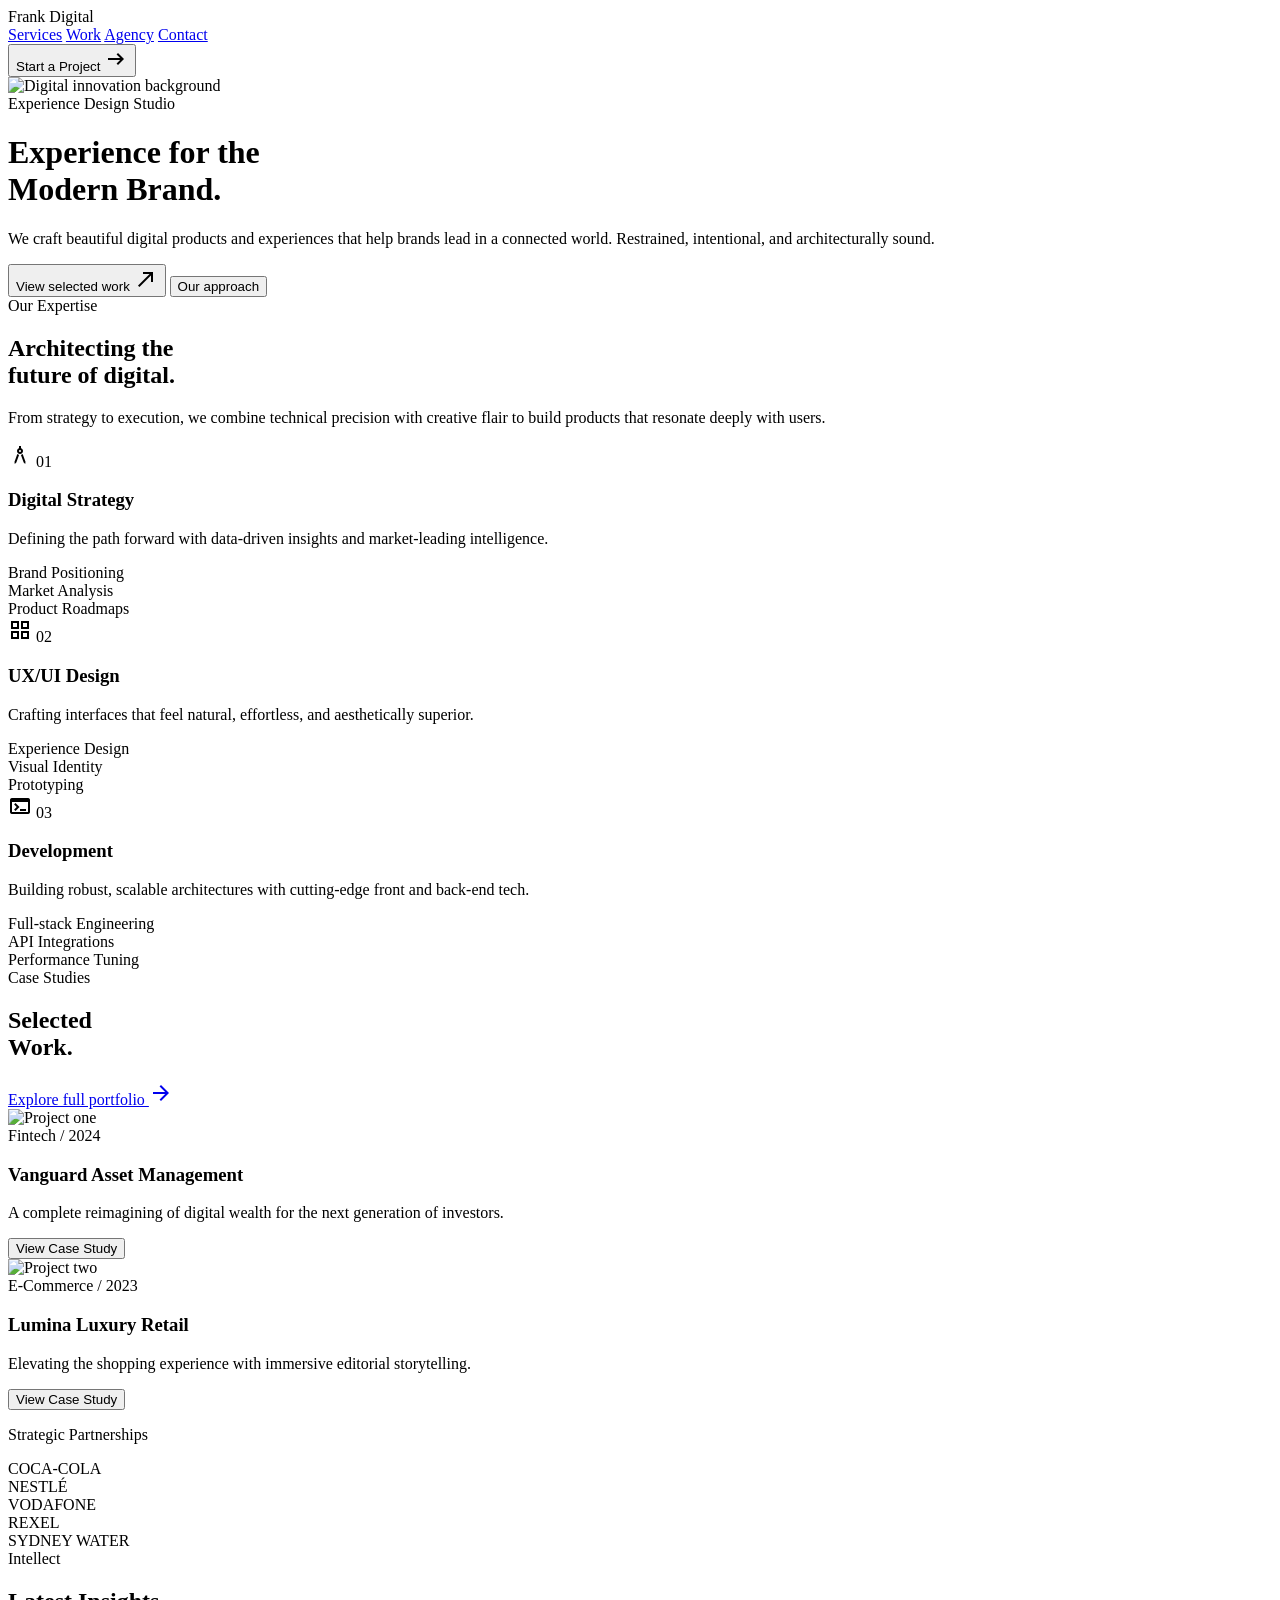
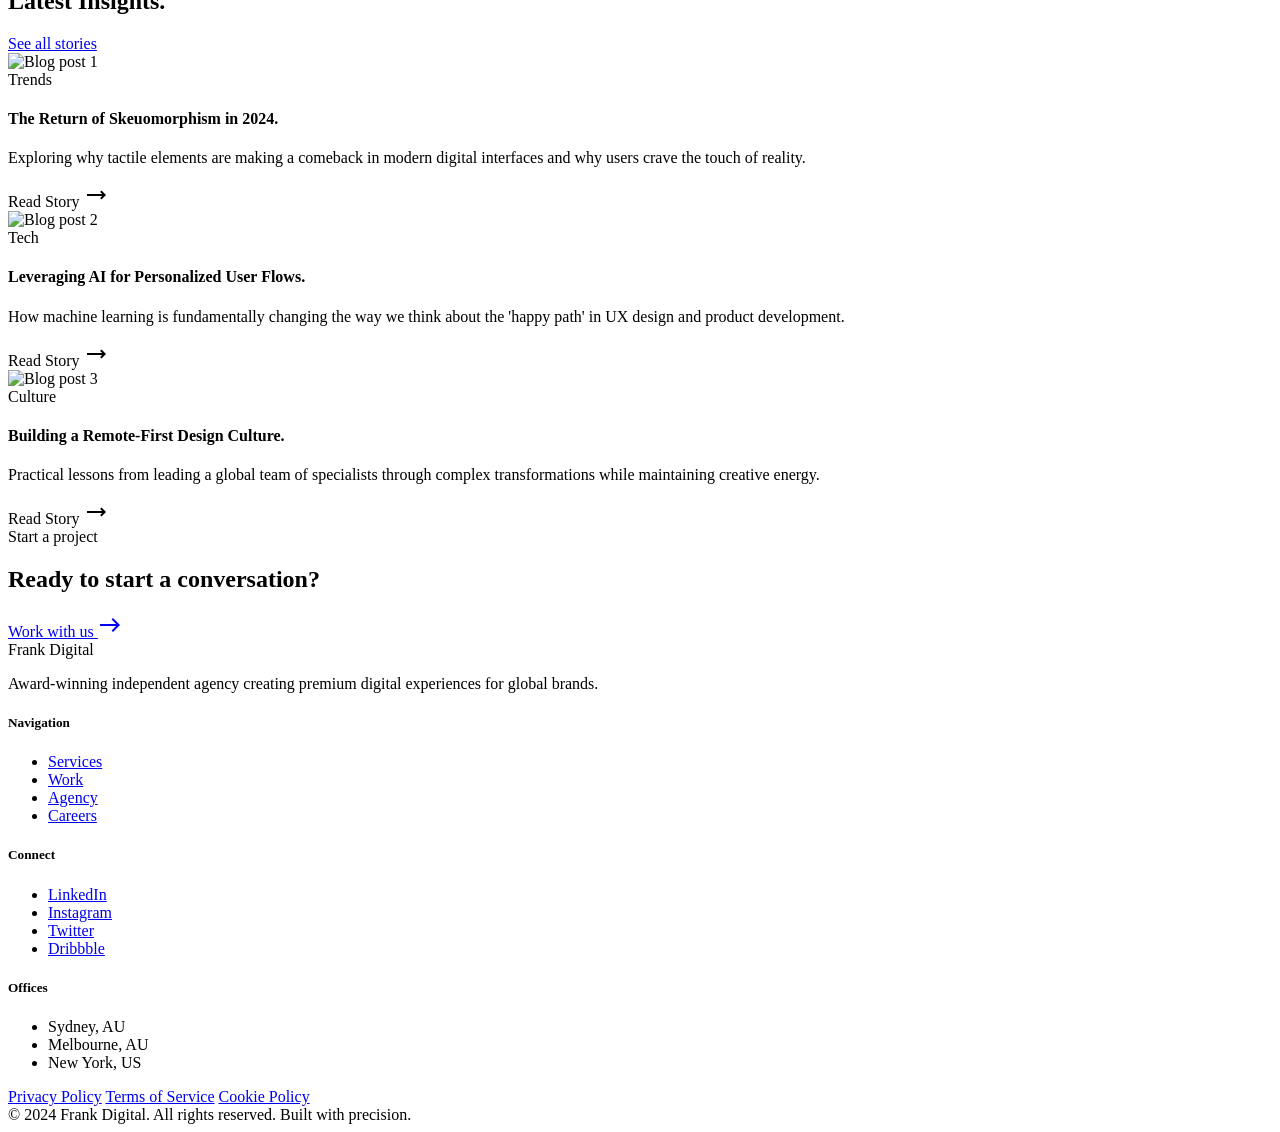
==== frank-digital/index.html @ 0c2966d9 "feat: implement initial landing page with navigation, hero, and services sections." ====
<!DOCTYPE html>

<html class="light" lang="en"><head>
<meta charset="utf-8"/>
<meta content="width=device-width, initial-scale=1.0" name="viewport"/>
<link href="https://fonts.googleapis.com" rel="preconnect"/>
<link crossorigin="" href="https://fonts.gstatic.com" rel="preconnect"/>
<link href="https://fonts.googleapis.com/css2?family=Plus+Jakarta+Sans:wght@400;500;600;700;800&amp;family=Manrope:wght@400;500;600&amp;display=swap" rel="stylesheet"/>
<link href="https://fonts.googleapis.com/css2?family=Material+Symbols+Outlined:wght,FILL@100..700,0..1&amp;display=swap" rel="stylesheet"/>
<script src="https://cdn.tailwindcss.com?plugins=forms,container-queries"></script>
<script id="tailwind-config">
      tailwind.config = {
        darkMode: "class",
        theme: {
          extend: {
            colors: {
              "on-secondary-fixed": "#181c21",
              "on-primary-fixed": "#3f0300",
              "tertiary": "#5c5c5c",
              "surface-container-high": "#e5e8ef",
              "surface-container": "#ebeef5",
              "secondary": "#5b5f64",
              "outline-variant": "#e5beb6",
              "on-tertiary": "#ffffff",
              "tertiary-container": "#757474",
              "tertiary-fixed": "#e4e2e2",
              "inverse-primary": "#ffb4a6",
              "on-primary-fixed-variant": "#900f00",
              "secondary-fixed-dim": "#c3c6cd",
              "on-tertiary-fixed": "#1b1c1c",
              "on-error-container": "#93000a",
              "on-surface-variant": "#5c403b",
              "on-tertiary-fixed-variant": "#464747",
              "primary-fixed": "#ffdad3",
              "primary-container": "#dc3219",
              "surface-bright": "#f7f9ff",
              "surface": "#f7f9ff",
              "on-secondary": "#ffffff",
              "surface-tint": "#bb1801",
              "on-secondary-container": "#5f6369",
              "tertiary-fixed-dim": "#c7c6c6",
              "surface-container-lowest": "#ffffff",
              "on-secondary-fixed-variant": "#43474d",
              "surface-container-low": "#f1f4fb",
              "surface-variant": "#e0e2e9",
              "secondary-fixed": "#e0e2e9",
              "inverse-on-surface": "#eef1f8",
              "error-container": "#ffdad6",
              "on-background": "#181c21",
              "primary": "#b71600",
              "inverse-surface": "#2d3136",
              "surface-container-highest": "#e0e2e9",
              "on-primary": "#ffffff",
              "on-tertiary-container": "#fefcfc",
              "on-primary-container": "#fffbff",
              "outline": "#906f69",
              "error": "#ba1a1a",
              "on-surface": "#181c21",
              "on-error": "#ffffff",
              "primary-fixed-dim": "#ffb4a6",
              "secondary-container": "#dde0e7",
              "background": "#f7f9ff",
              "surface-dim": "#d7dae1"
            },
            fontFamily: {
              "headline": ["Plus Jakarta Sans"],
              "body": ["Manrope"],
              "label": ["Manrope"]
            },
            borderRadius: {"DEFAULT": "0.125rem", "lg": "0.25rem", "xl": "0.5rem", "full": "0.75rem"},
          },
        },
      }
    </script>
<style>
      @keyframes reveal {
        from { opacity: 0; transform: translateY(30px); }
        to { opacity: 1; transform: translateY(0); }
      }
      .reveal {
        animation: reveal 1s cubic-bezier(0.16, 1, 0.3, 1) forwards;
      }
      .glass-card {
        background: rgba(255, 255, 255, 0.7);
        backdrop-filter: blur(12px);
        border: 1px solid rgba(255, 255, 255, 0.4);
      }
      .project-card:hover .project-overlay {
        background: rgba(183, 22, 0, 0.85);
      }
      .nav-link {
        position: relative;
        transition: color 0.3s ease;
      }
      .nav-link::after {
        content: '';
        position: absolute;
        width: 0;
        height: 2px;
        bottom: -4px;
        left: 0;
        background-color: currentColor;
        transition: width 0.3s ease;
      }
      .nav-link:hover::after {
        width: 100%;
      }
      .reveal-on-scroll {
        opacity: 0;
        transform: translateY(40px);
        transition: all 0.8s cubic-bezier(0.16, 1, 0.3, 1);
      }
      .reveal-on-scroll.active {
        opacity: 1;
        transform: translateY(0);
      }
    </style>
</head>
<body class="bg-background text-on-surface font-body selection:bg-primary-fixed selection:text-primary overflow-x-hidden">
<!-- TopNavBar -->
<nav class="fixed top-0 w-full z-50 bg-white/70 backdrop-blur-2xl border-b border-neutral-100">
<div class="flex justify-between items-center h-20 px-8 md:px-16 max-w-[1920px] mx-auto">
<div class="text-2xl font-extrabold tracking-tighter text-neutral-900 font-headline flex items-center gap-2">
<span class="w-2 h-2 bg-primary rounded-full"></span>
            Frank Digital
        </div>
<div class="hidden md:flex items-center gap-10 font-headline font-semibold tracking-tight text-sm uppercase">
<a class="nav-link text-primary" href="#">Services</a>
<a class="nav-link text-neutral-600 hover:text-neutral-900" href="#">Work</a>
<a class="nav-link text-neutral-600 hover:text-neutral-900" href="#">Agency</a>
<a class="nav-link text-neutral-600 hover:text-neutral-900" href="#">Contact</a>
</div>
<div class="flex items-center">
<button class="relative group overflow-hidden bg-on-background text-white px-7 py-3 rounded-full font-headline font-bold text-xs tracking-widest uppercase transition-all duration-300 hover:pr-10">
<span class="relative z-10">Start a Project</span>
<span class="absolute right-4 top-1/2 -translate-y-1/2 opacity-0 group-hover:opacity-100 transition-all duration-300 material-symbols-outlined text-sm">arrow_right_alt</span>
</button>
</div>
</div>
</nav>
<!-- Hero Section -->
<header class="relative min-h-screen flex items-center pt-20 px-8 md:px-16 overflow-hidden bg-neutral-950">
<div class="absolute inset-0 z-0">
<div class="absolute inset-0 bg-gradient-to-r from-neutral-950 via-neutral-950/40 to-transparent z-10"></div>
<img alt="Digital innovation background" class="w-full h-full object-cover opacity-50 scale-105" data-alt="Abstract digital futuristic workspace high tech" src="https://lh3.googleusercontent.com/aida-public/[base64]"/>
</div>
<div class="relative z-20 max-w-6xl reveal">
<div class="flex items-center gap-4 mb-10">
<span class="h-px w-12 bg-primary"></span>
<span class="text-white font-label text-xs uppercase tracking-[0.4em]">Experience Design Studio</span>
</div>
<h1 class="text-white font-headline font-extrabold text-6xl md:text-[clamp(4rem,8vw,10rem)] leading-[0.9] tracking-tighter mb-12">
            Experience for the <br/>
<span class="text-transparent bg-clip-text bg-gradient-to-r from-primary to-primary-container">Modern Brand.</span>
</h1>
<p class="text-white/70 font-body text-xl md:text-2xl max-w-2xl leading-relaxed mb-16">
            We craft beautiful digital products and experiences that help brands lead in a connected world. Restrained, intentional, and architecturally sound.
        </p>
<div class="flex flex-col sm:flex-row gap-8">
<button class="bg-primary text-white px-10 py-6 rounded-full font-headline font-bold text-sm tracking-widest uppercase hover:bg-primary-container transition-all duration-300 flex items-center justify-center gap-4 group">
                View selected work
                <span class="material-symbols-outlined transition-transform group-hover:translate-x-1">north_east</span>
</button>
<button class="border border-white/30 text-white px-10 py-6 rounded-full font-headline font-bold text-sm tracking-widest uppercase hover:bg-white hover:text-neutral-950 transition-all duration-500">
                Our approach
            </button>
</div>
</div>
</header>
<!-- Services Overview -->
<section class="py-32 md:py-48 bg-white overflow-hidden">
<div class="max-w-[1920px] mx-auto px-8 md:px-16">
<div class="grid grid-cols-1 lg:grid-cols-12 gap-20 mb-32 items-end reveal-on-scroll">
<div class="lg:col-span-7">
<label class="font-label text-primary font-bold tracking-[0.3em] uppercase text-[10px] mb-6 block">Our Expertise</label>
<h2 class="font-headline font-bold text-5xl md:text-8xl text-neutral-900 tracking-tighter leading-tight">
                    Architecting the <br/>future of digital.
                </h2>
</div>
<div class="lg:col-span-5 pb-4">
<p class="text-secondary font-body text-xl leading-relaxed max-w-md">
                    From strategy to execution, we combine technical precision with creative flair to build products that resonate deeply with users.
                </p>
</div>
</div>
<div class="grid grid-cols-1 md:grid-cols-3 gap-12">
<!-- Strategy Card -->
<div class="group relative p-12 bg-neutral-50 rounded-xl transition-all duration-700 hover:-translate-y-4 hover:shadow-2xl hover:shadow-primary/5 reveal-on-scroll">
<div class="mb-12 flex justify-between items-start">
<span class="material-symbols-outlined text-primary text-5xl transition-transform duration-500 group-hover:scale-110" data-weight="fill">architecture</span>
<span class="text-neutral-200 font-headline font-black text-6xl">01</span>
</div>
<h3 class="font-headline font-bold text-3xl mb-6 text-neutral-900">Digital Strategy</h3>
<p class="text-secondary text-lg leading-relaxed mb-10">Defining the path forward with data-driven insights and market-leading intelligence.</p>
<div class="space-y-4">
<div class="flex items-center gap-3 text-sm font-bold uppercase tracking-widest text-neutral-400">
<span class="w-1.5 h-1.5 rounded-full bg-primary/40"></span>
                        Brand Positioning
                    </div>
<div class="flex items-center gap-3 text-sm font-bold uppercase tracking-widest text-neutral-400">
<span class="w-1.5 h-1.5 rounded-full bg-primary/40"></span>
                        Market Analysis
                    </div>
<div class="flex items-center gap-3 text-sm font-bold uppercase tracking-widest text-neutral-400">
<span class="w-1.5 h-1.5 rounded-full bg-primary/40"></span>
                        Product Roadmaps
                    </div>
</div>
</div>
<!-- UX/UI Card -->
<div class="group relative p-12 bg-neutral-50 rounded-xl transition-all duration-700 hover:-translate-y-4 hover:shadow-2xl hover:shadow-primary/5 reveal-on-scroll">
<div class="mb-12 flex justify-between items-start">
<span class="material-symbols-outlined text-primary text-5xl transition-transform duration-500 group-hover:scale-110" data-weight="fill">grid_view</span>
<span class="text-neutral-200 font-headline font-black text-6xl">02</span>
</div>
<h3 class="font-headline font-bold text-3xl mb-6 text-neutral-900">UX/UI Design</h3>
<p class="text-secondary text-lg leading-relaxed mb-10">Crafting interfaces that feel natural, effortless, and aesthetically superior.</p>
<div class="space-y-4">
<div class="flex items-center gap-3 text-sm font-bold uppercase tracking-widest text-neutral-400">
<span class="w-1.5 h-1.5 rounded-full bg-primary/40"></span>
                        Experience Design
                    </div>
<div class="flex items-center gap-3 text-sm font-bold uppercase tracking-widest text-neutral-400">
<span class="w-1.5 h-1.5 rounded-full bg-primary/40"></span>
                        Visual Identity
                    </div>
<div class="flex items-center gap-3 text-sm font-bold uppercase tracking-widest text-neutral-400">
<span class="w-1.5 h-1.5 rounded-full bg-primary/40"></span>
                        Prototyping
                    </div>
</div>
</div>
<!-- Engineering Card -->
<div class="group relative p-12 bg-neutral-50 rounded-xl transition-all duration-700 hover:-translate-y-4 hover:shadow-2xl hover:shadow-primary/5 reveal-on-scroll">
<div class="mb-12 flex justify-between items-start">
<span class="material-symbols-outlined text-primary text-5xl transition-transform duration-500 group-hover:scale-110" data-weight="fill">terminal</span>
<span class="text-neutral-200 font-headline font-black text-6xl">03</span>
</div>
<h3 class="font-headline font-bold text-3xl mb-6 text-neutral-900">Development</h3>
<p class="text-secondary text-lg leading-relaxed mb-10">Building robust, scalable architectures with cutting-edge front and back-end tech.</p>
<div class="space-y-4">
<div class="flex items-center gap-3 text-sm font-bold uppercase tracking-widest text-neutral-400">
<span class="w-1.5 h-1.5 rounded-full bg-primary/40"></span>
                        Full-stack Engineering
                    </div>
<div class="flex items-center gap-3 text-sm font-bold uppercase tracking-widest text-neutral-400">
<span class="w-1.5 h-1.5 rounded-full bg-primary/40"></span>
                        API Integrations
                    </div>
<div class="flex items-center gap-3 text-sm font-bold uppercase tracking-widest text-neutral-400">
<span class="w-1.5 h-1.5 rounded-full bg-primary/40"></span>
                        Performance Tuning
                    </div>
</div>
</div>
</div>
</div>
</section>
<!-- Featured Projects -->
<section class="bg-neutral-950 py-32 md:py-48">
<div class="max-w-[1920px] mx-auto px-8 md:px-16 mb-24 reveal-on-scroll">
<div class="flex flex-col md:flex-row justify-between items-end gap-12">
<div>
<label class="font-label text-primary font-bold tracking-[0.4em] uppercase text-[10px] mb-6 block">Case Studies</label>
<h2 class="text-white font-headline font-bold text-6xl md:text-9xl tracking-tighter leading-[0.85]">Selected<br/>Work.</h2>
</div>
<a class="group flex items-center gap-4 text-white font-headline font-bold uppercase tracking-widest text-xs border border-white/20 rounded-full px-8 py-4 hover:bg-white hover:text-neutral-950 transition-all duration-500" href="#">
                Explore full portfolio
                <span class="material-symbols-outlined text-sm group-hover:translate-x-1 transition-transform">arrow_forward</span>
</a>
</div>
</div>
<div class="grid grid-cols-1 md:grid-cols-2">
<!-- Project 1 -->
<div class="relative aspect-[4/5] md:aspect-square overflow-hidden group project-card reveal-on-scroll">
<img alt="Project one" class="w-full h-full object-cover grayscale transition-all duration-1000 group-hover:scale-110 group-hover:grayscale-0" data-alt="Modern minimal dashboard software interface display" src="https://lh3.googleusercontent.com/aida-public/[base64]"/>
<div class="absolute inset-0 bg-neutral-950/40 group-hover:bg-primary/80 transition-all duration-700 project-overlay"></div>
<div class="absolute inset-0 p-12 md:p-20 flex flex-col justify-end">
<div class="translate-y-12 group-hover:translate-y-0 transition-transform duration-700">
<span class="text-white/60 font-label uppercase tracking-[0.4em] text-[10px] mb-6 block">Fintech / 2024</span>
<h3 class="text-white font-headline font-bold text-4xl md:text-6xl tracking-tight mb-8">Vanguard Asset Management</h3>
<div class="opacity-0 group-hover:opacity-100 transition-opacity duration-700 delay-100">
<p class="text-white/80 max-w-sm font-body text-lg mb-10">A complete reimagining of digital wealth for the next generation of investors.</p>
<button class="flex items-center gap-3 text-white font-bold uppercase tracking-[0.2em] text-[10px] group/btn">
                            View Case Study
                            <span class="w-12 h-px bg-white transition-all group-hover/btn:w-20"></span>
</button>
</div>
</div>
</div>
</div>
<!-- Project 2 -->
<div class="relative aspect-[4/5] md:aspect-square overflow-hidden group project-card reveal-on-scroll" style="transition-delay: 200ms;">
<img alt="Project two" class="w-full h-full object-cover grayscale transition-all duration-1000 group-hover:scale-110 group-hover:grayscale-0" data-alt="Sleek laptop on white marble table" src="https://lh3.googleusercontent.com/aida-public/[base64]"/>
<div class="absolute inset-0 bg-neutral-950/40 group-hover:bg-primary/80 transition-all duration-700 project-overlay"></div>
<div class="absolute inset-0 p-12 md:p-20 flex flex-col justify-end">
<div class="translate-y-12 group-hover:translate-y-0 transition-transform duration-700">
<span class="text-white/60 font-label uppercase tracking-[0.4em] text-[10px] mb-6 block">E-Commerce / 2023</span>
<h3 class="text-white font-headline font-bold text-4xl md:text-6xl tracking-tight mb-8">Lumina Luxury Retail</h3>
<div class="opacity-0 group-hover:opacity-100 transition-opacity duration-700 delay-100">
<p class="text-white/80 max-w-sm font-body text-lg mb-10">Elevating the shopping experience with immersive editorial storytelling.</p>
<button class="flex items-center gap-3 text-white font-bold uppercase tracking-[0.2em] text-[10px] group/btn">
                            View Case Study
                            <span class="w-12 h-px bg-white transition-all group-hover/btn:w-20"></span>
</button>
</div>
</div>
</div>
</div>
</div>
</section>
<!-- Client Social Proof -->
<section class="py-32 bg-white border-y border-neutral-100">
<div class="max-w-[1920px] mx-auto px-8 md:px-16">
<p class="text-center font-label text-[10px] uppercase tracking-[0.5em] text-neutral-400 mb-20">Strategic Partnerships</p>
<div class="flex flex-wrap justify-around items-center gap-16 md:gap-24 grayscale opacity-40 hover:grayscale-0 transition-all duration-700">
<div class="text-3xl font-black font-headline text-neutral-950 tracking-tighter">COCA-COLA</div>
<div class="text-3xl font-black font-headline text-neutral-950 tracking-tighter">NESTLÉ</div>
<div class="text-3xl font-black font-headline text-neutral-950 tracking-tighter">VODAFONE</div>
<div class="text-3xl font-black font-headline text-neutral-950 tracking-tighter">REXEL</div>
<div class="text-3xl font-black font-headline text-neutral-950 tracking-tighter">SYDNEY WATER</div>
</div>
</div>
</section>
<!-- Thought Leadership -->
<section class="py-32 md:py-48 bg-neutral-50">
<div class="max-w-[1920px] mx-auto px-8 md:px-16">
<div class="mb-24 flex justify-between items-end reveal-on-scroll">
<div>
<label class="font-label text-primary font-bold tracking-[0.3em] uppercase text-[10px] mb-6 block">Intellect</label>
<h2 class="font-headline font-bold text-5xl md:text-7xl text-neutral-900 tracking-tighter">Latest Insights.</h2>
</div>
<div class="h-px bg-neutral-200 flex-grow mx-16 hidden lg:block"></div>
<a class="text-neutral-400 font-bold uppercase tracking-widest text-xs hover:text-primary transition-colors" href="#">See all stories</a>
</div>
<div class="grid grid-cols-1 md:grid-cols-3 gap-16">
<article class="group cursor-pointer reveal-on-scroll">
<div class="aspect-[4/3] overflow-hidden mb-10 rounded-2xl relative">
<img alt="Blog post 1" class="w-full h-full object-cover group-hover:scale-110 transition-transform duration-1000" data-alt="Close up of high quality UI design elements" src="https://lh3.googleusercontent.com/aida-public/[base64]"/>
<div class="absolute top-6 left-6">
<span class="bg-white/90 backdrop-blur-md px-4 py-2 rounded-full text-[10px] font-bold uppercase tracking-widest text-neutral-900">Trends</span>
</div>
</div>
<h4 class="font-headline font-bold text-2xl mb-6 text-neutral-900 leading-tight group-hover:text-primary transition-colors">The Return of Skeuomorphism in 2024.</h4>
<p class="text-secondary text-base leading-relaxed mb-8">Exploring why tactile elements are making a comeback in modern digital interfaces and why users crave the touch of reality.</p>
<div class="flex items-center gap-2 font-bold text-[10px] uppercase tracking-widest text-neutral-400 group-hover:text-neutral-950 transition-colors">
                    Read Story
                    <span class="material-symbols-outlined text-sm">trending_flat</span>
</div>
</article>
<article class="group cursor-pointer reveal-on-scroll" style="transition-delay: 150ms;">
<div class="aspect-[4/3] overflow-hidden mb-10 rounded-2xl relative">
<img alt="Blog post 2" class="w-full h-full object-cover group-hover:scale-110 transition-transform duration-1000" data-alt="AI neural network visualization abstract" src="https://lh3.googleusercontent.com/aida-public/[base64]"/>
<div class="absolute top-6 left-6">
<span class="bg-white/90 backdrop-blur-md px-4 py-2 rounded-full text-[10px] font-bold uppercase tracking-widest text-neutral-900">Tech</span>
</div>
</div>
<h4 class="font-headline font-bold text-2xl mb-6 text-neutral-900 leading-tight group-hover:text-primary transition-colors">Leveraging AI for Personalized User Flows.</h4>
<p class="text-secondary text-base leading-relaxed mb-8">How machine learning is fundamentally changing the way we think about the 'happy path' in UX design and product development.</p>
<div class="flex items-center gap-2 font-bold text-[10px] uppercase tracking-widest text-neutral-400 group-hover:text-neutral-950 transition-colors">
                    Read Story
                    <span class="material-symbols-outlined text-sm">trending_flat</span>
</div>
</article>
<article class="group cursor-pointer reveal-on-scroll" style="transition-delay: 300ms;">
<div class="aspect-[4/3] overflow-hidden mb-10 rounded-2xl relative">
<img alt="Blog post 3" class="w-full h-full object-cover group-hover:scale-110 transition-transform duration-1000" data-alt="Team collaborating in a modern studio space" src="https://lh3.googleusercontent.com/aida-public/[base64]"/>
<div class="absolute top-6 left-6">
<span class="bg-white/90 backdrop-blur-md px-4 py-2 rounded-full text-[10px] font-bold uppercase tracking-widest text-neutral-900">Culture</span>
</div>
</div>
<h4 class="font-headline font-bold text-2xl mb-6 text-neutral-900 leading-tight group-hover:text-primary transition-colors">Building a Remote-First Design Culture.</h4>
<p class="text-secondary text-base leading-relaxed mb-8">Practical lessons from leading a global team of specialists through complex transformations while maintaining creative energy.</p>
<div class="flex items-center gap-2 font-bold text-[10px] uppercase tracking-widest text-neutral-400 group-hover:text-neutral-950 transition-colors">
                    Read Story
                    <span class="material-symbols-outlined text-sm">trending_flat</span>
</div>
</article>
</div>
</div>
</section>
<!-- Contact CTA -->
<section class="relative py-48 md:py-72 bg-neutral-950 overflow-hidden">
<div class="absolute top-0 left-0 w-full h-full pointer-events-none">
<div class="absolute top-1/2 left-1/2 -translate-x-1/2 -translate-y-1/2 w-[800px] h-[800px] bg-primary/20 rounded-full blur-[160px]"></div>
</div>
<div class="relative z-10 max-w-[1920px] mx-auto px-8 md:px-16 text-center reveal-on-scroll">
<label class="font-label text-primary font-bold tracking-[0.5em] uppercase text-xs mb-10 block">Start a project</label>
<h2 class="text-white font-headline font-extrabold text-5xl md:text-[8vw] leading-[0.85] tracking-[ -0.05em] mb-20 max-w-6xl mx-auto">
            Ready to start a conversation?
        </h2>
<div class="flex justify-center">
<a class="relative group inline-flex items-center gap-6 bg-white text-neutral-950 px-16 py-8 rounded-full font-headline font-bold text-xl hover:bg-primary hover:text-white transition-all duration-500 shadow-2xl shadow-white/10" href="#">
                Work with us
                <span class="material-symbols-outlined text-3xl group-hover:translate-x-3 transition-transform duration-500">east</span>
</a>
</div>
</div>
</section>
<!-- Footer -->
<footer class="bg-white w-full py-20 px-8 md:px-16 border-t border-neutral-100">
<div class="max-w-[1920px] mx-auto">
<div class="flex flex-col lg:flex-row justify-between items-start gap-20 mb-32">
<div class="max-w-xs">
<div class="text-3xl font-extrabold tracking-tighter text-neutral-900 font-headline mb-8 flex items-center gap-2">
<span class="w-2 h-2 bg-primary rounded-full"></span>
                    Frank Digital
                </div>
<p class="text-secondary text-sm leading-relaxed">
                    Award-winning independent agency creating premium digital experiences for global brands.
                </p>
</div>
<div class="grid grid-cols-2 md:grid-cols-3 gap-20">
<div class="space-y-6">
<h5 class="font-headline font-bold text-xs uppercase tracking-widest text-neutral-400">Navigation</h5>
<ul class="space-y-4 font-bold text-sm">
<li><a class="hover:text-primary transition-colors" href="#">Services</a></li>
<li><a class="hover:text-primary transition-colors" href="#">Work</a></li>
<li><a class="hover:text-primary transition-colors" href="#">Agency</a></li>
<li><a class="hover:text-primary transition-colors" href="#">Careers</a></li>
</ul>
</div>
<div class="space-y-6">
<h5 class="font-headline font-bold text-xs uppercase tracking-widest text-neutral-400">Connect</h5>
<ul class="space-y-4 font-bold text-sm">
<li><a class="hover:text-primary transition-colors" href="#">LinkedIn</a></li>
<li><a class="hover:text-primary transition-colors" href="#">Instagram</a></li>
<li><a class="hover:text-primary transition-colors" href="#">Twitter</a></li>
<li><a class="hover:text-primary transition-colors" href="#">Dribbble</a></li>
</ul>
</div>
<div class="space-y-6 col-span-2 md:col-span-1">
<h5 class="font-headline font-bold text-xs uppercase tracking-widest text-neutral-400">Offices</h5>
<ul class="space-y-4 font-bold text-sm">
<li>Sydney, AU</li>
<li>Melbourne, AU</li>
<li>New York, US</li>
</ul>
</div>
</div>
</div>
<div class="flex flex-col md:flex-row justify-between items-center pt-12 border-t border-neutral-100 gap-8 font-['Manrope'] text-[10px] font-bold uppercase tracking-[0.2em] text-neutral-400">
<div class="flex gap-8">
<a class="hover:text-neutral-950 transition-colors" href="#">Privacy Policy</a>
<a class="hover:text-neutral-950 transition-colors" href="#">Terms of Service</a>
<a class="hover:text-neutral-950 transition-colors" href="#">Cookie Policy</a>
</div>
<div>
                © 2024 Frank Digital. All rights reserved. Built with precision.
            </div>
</div>
</div>
</footer>
<script>
    const observerOptions = {
        threshold: 0.1
    };

    const observer = new IntersectionObserver((entries) => {
        entries.forEach(entry => {
            if (entry.isIntersecting) {
                entry.target.classList.add('active');
            }
        });
    }, observerOptions);

    document.querySelectorAll('.reveal-on-scroll').forEach((el) => {
        observer.observe(el);
    });
</script>
</body></html>
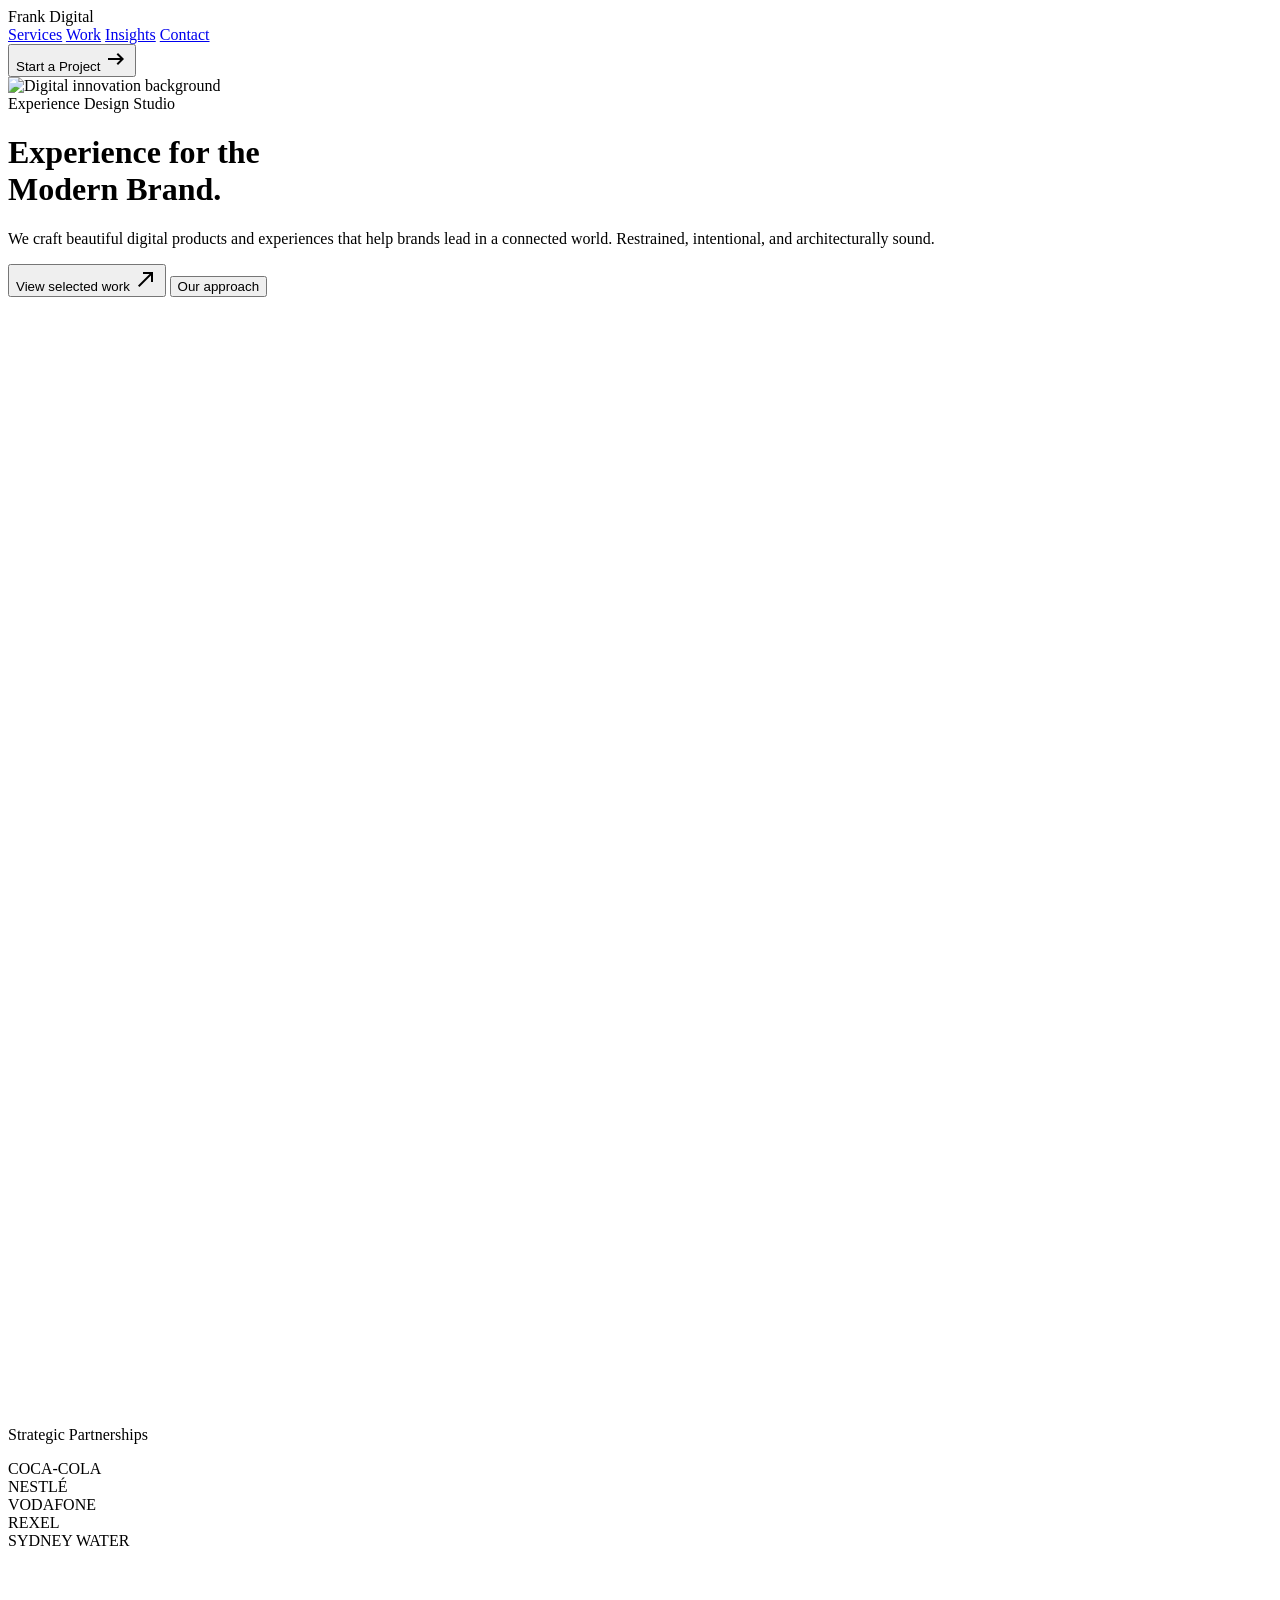
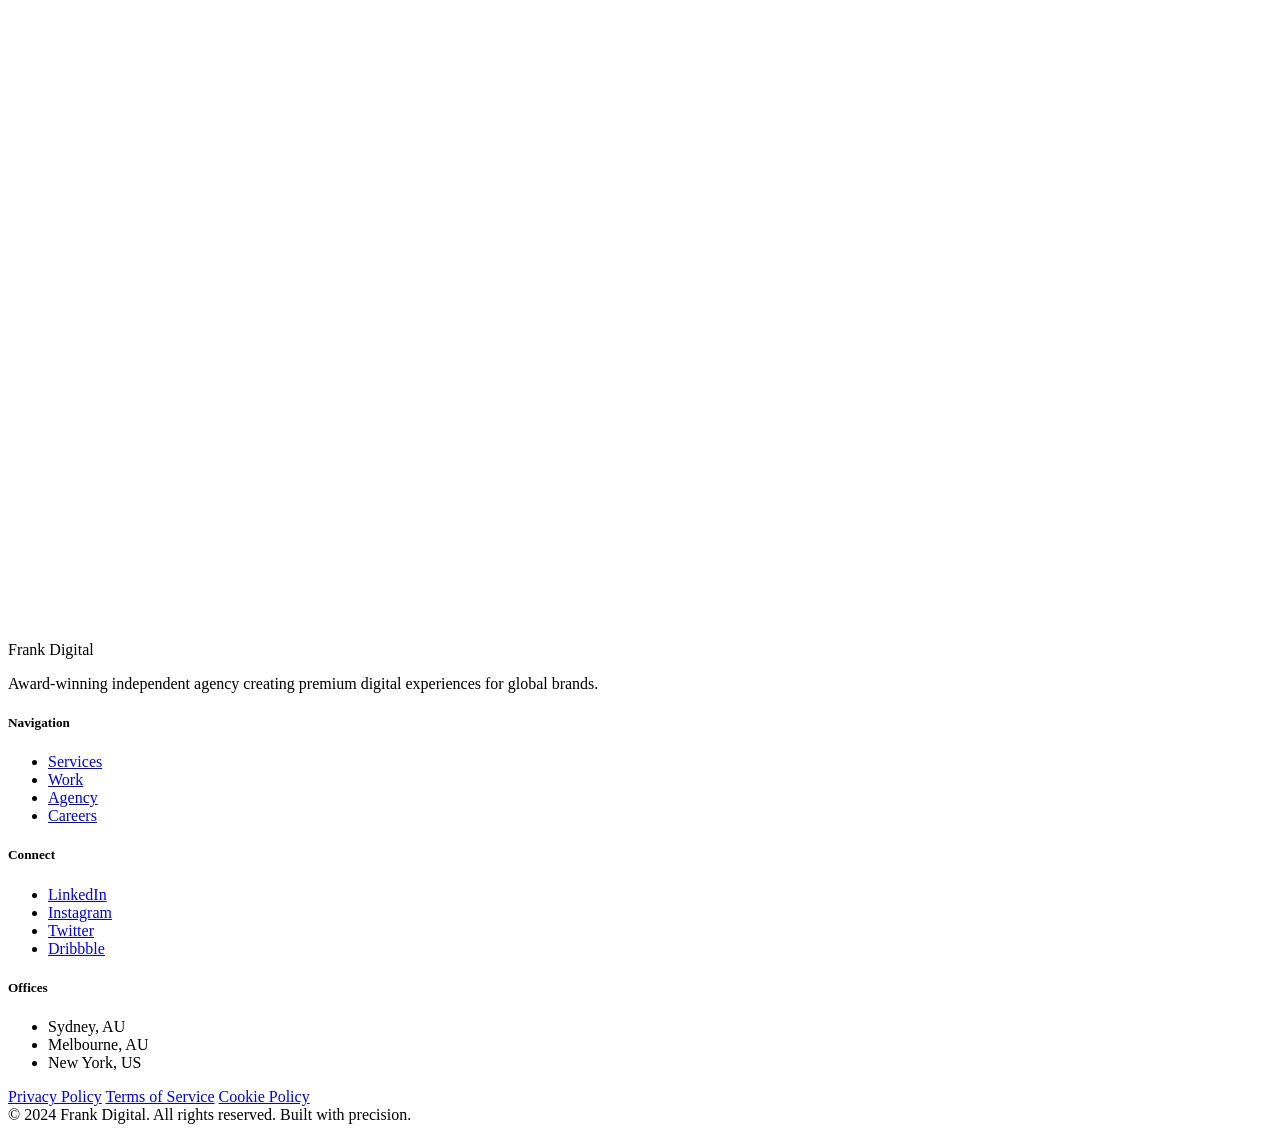
==== commit 836cba4c: "feat: Implement smooth scrolling for navigation links by adding section IDs and integrating the Leni" ====
--- a/frank-digital/index.html
+++ b/frank-digital/index.html
@@ -125,10 +125,10 @@
             Frank Digital
         </div>
 <div class="hidden md:flex items-center gap-10 font-headline font-semibold tracking-tight text-sm uppercase">
-<a class="nav-link text-primary" href="#">Services</a>
-<a class="nav-link text-neutral-600 hover:text-neutral-900" href="#">Work</a>
-<a class="nav-link text-neutral-600 hover:text-neutral-900" href="#">Agency</a>
-<a class="nav-link text-neutral-600 hover:text-neutral-900" href="#">Contact</a>
+<a class="nav-link text-primary" href="#services">Services</a>
+<a class="nav-link text-neutral-600 hover:text-neutral-900" href="#work">Work</a>
+<a class="nav-link text-neutral-600 hover:text-neutral-900" href="#insights">Insights</a>
+<a class="nav-link text-neutral-600 hover:text-neutral-900" href="#contact">Contact</a>
 </div>
 <div class="flex items-center">
 <button class="relative group overflow-hidden bg-on-background text-white px-7 py-3 rounded-full font-headline font-bold text-xs tracking-widest uppercase transition-all duration-300 hover:pr-10">
@@ -168,7 +168,7 @@
 </div>
 </header>
 <!-- Services Overview -->
-<section class="py-32 md:py-48 bg-white overflow-hidden">
+<section id="services" class="py-32 md:py-48 bg-white overflow-hidden">
 <div class="max-w-[1920px] mx-auto px-8 md:px-16">
 <div class="grid grid-cols-1 lg:grid-cols-12 gap-20 mb-32 items-end reveal-on-scroll">
 <div class="lg:col-span-7">
@@ -257,7 +257,7 @@
 </div>
 </section>
 <!-- Featured Projects -->
-<section class="bg-neutral-950 py-32 md:py-48">
+<section id="work" class="bg-neutral-950 py-32 md:py-48">
 <div class="max-w-[1920px] mx-auto px-8 md:px-16 mb-24 reveal-on-scroll">
 <div class="flex flex-col md:flex-row justify-between items-end gap-12">
 <div>
@@ -323,7 +323,7 @@
 </div>
 </section>
 <!-- Thought Leadership -->
-<section class="py-32 md:py-48 bg-neutral-50">
+<section id="insights" class="py-32 md:py-48 bg-neutral-50">
 <div class="max-w-[1920px] mx-auto px-8 md:px-16">
 <div class="mb-24 flex justify-between items-end reveal-on-scroll">
 <div>
@@ -380,7 +380,7 @@
 </div>
 </section>
 <!-- Contact CTA -->
-<section class="relative py-48 md:py-72 bg-neutral-950 overflow-hidden">
+<section id="contact" class="relative py-48 md:py-72 bg-neutral-950 overflow-hidden">
 <div class="absolute top-0 left-0 w-full h-full pointer-events-none">
 <div class="absolute top-1/2 left-1/2 -translate-x-1/2 -translate-y-1/2 w-[800px] h-[800px] bg-primary/20 rounded-full blur-[160px]"></div>
 </div>
@@ -451,11 +451,25 @@
 </div>
 </div>
 </footer>
+<script src="https://cdn.jsdelivr.net/npm/lenis@1.1.14/dist/lenis.min.js"></script>
 <script>
-    const observerOptions = {
-        threshold: 0.1
-    };
+    // — Lenis smooth scroll —
+    const lenis = new Lenis({
+        duration: 1.4,
+        easing: (t) => Math.min(1, 1.001 - Math.pow(2, -10 * t)),
+        smoothWheel: true,
+        wheelMultiplier: 1,
+        touchMultiplier: 2,
+    });
 
+    function raf(time) {
+        lenis.raf(time);
+        requestAnimationFrame(raf);
+    }
+    requestAnimationFrame(raf);
+
+    // — Scroll-reveal observer (wired through Lenis) —
+    const observerOptions = { threshold: 0.1 };
     const observer = new IntersectionObserver((entries) => {
         entries.forEach(entry => {
             if (entry.isIntersecting) {
@@ -467,5 +481,18 @@
     document.querySelectorAll('.reveal-on-scroll').forEach((el) => {
         observer.observe(el);
     });
+
+    // — Nav anchor smooth scroll via Lenis —
+    const NAV_HEIGHT = 80;
+    document.querySelectorAll('a[href^="#"]').forEach(link => {
+        link.addEventListener('click', function (e) {
+            const targetId = this.getAttribute('href').slice(1);
+            const target = document.getElementById(targetId);
+            if (target) {
+                e.preventDefault();
+                lenis.scrollTo(target, { offset: -NAV_HEIGHT, duration: 1.4 });
+            }
+        });
+    });
 </script>
 </body></html>
